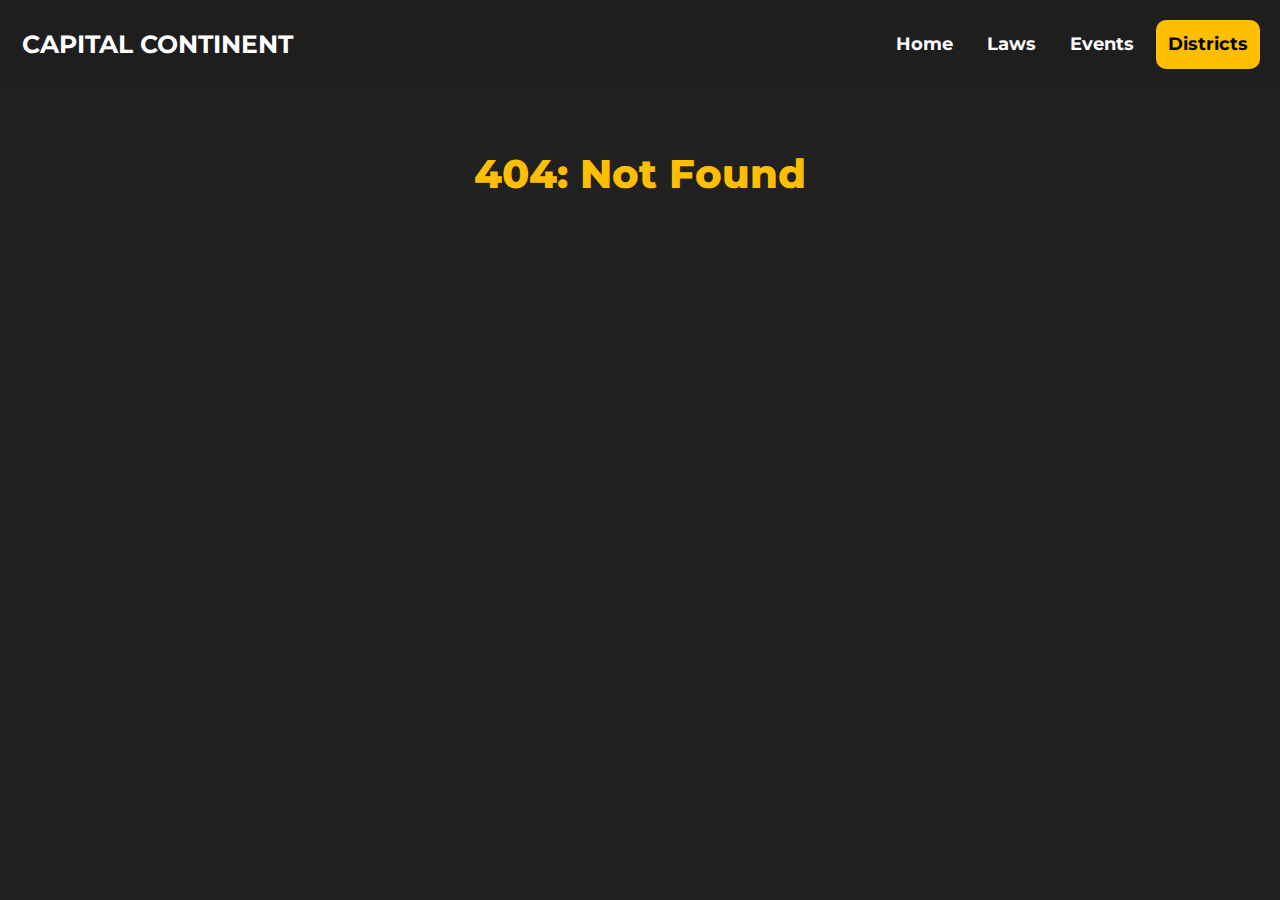
==== districs.html @ 322e9d77 "Add files via upload" ====
<!DOCTYPE html>
<html lang="en">
<head>
    <meta charset="UTF-8">
    <meta http-equiv="X-UA-Compatible" content="IE=edge">
    <meta name="viewport" content="width=device-width, initial-scale=1.0">
    <title>CAPITAL CONTINENT - Districs</title>

    <link rel="stylesheet" href="css/districs.css">

    <link rel="icon" type="image/x-icon" href="/images/round-flag.png">

    <link rel="preconnect" href="https://fonts.googleapis.com">
    <link rel="preconnect" href="https://fonts.gstatic.com" crossorigin>
    <link href="https://fonts.googleapis.com/css2?family=Montserrat:ital,wght@0,100;0,200;0,300;0,400;0,500;0,600;0,700;0,800;0,900;1,100;1,200;1,300;1,400;1,500;1,600;1,700;1,800;1,900&display=swap" rel="stylesheet">
</head>
<body>
    <header>
        <div class="header">
            <a href="index.html" class="logo">CAPITAL CONTINENT</a>
            <div class="header-right">
                <a href="index.html">Home</a>
                <a href="laws.html">Laws</a>
                <a href="events.html">Events</a>
                <a class="active" href="districs.html">Districts</a>
            </div>
        </div>
    </header>

    <main>
        <section>
            <div class="main-content">
                <!--
                <div class="district">
                    <div class="image-container">
                        <img src="images/capital-city-district.png" alt="District Image">
                    </div>
                    <h1>CAPITAL CITY</h1>
                </div>
                -->
                <div class="district">
                    <h1>404: Not Found</h1>
                </div>
            </div>
        </section>
    </main>

</body>
</html>
---- css/districs.css ----
:root {
    --dark-theme: #212121;
    --header-color: #1e1e1e;
    --capital-yellow: #ffbe00;
}




* {
    box-sizing: border-box;
    margin: 0;
    padding: 0;
}

body {
    background: var(--dark-theme);
    font-family: 'Montserrat', sans-serif;
}

html, body {
    overflow-x: hidden;
}

/* Style the header with a grey background and some padding */
.header {
    overflow: hidden;
    background-color: var(--header-color);
    padding: 20px 10px;
}

/* Style the header links */
.header a {
    float: left;
    color: rgb(255, 255, 255);
    text-align: center;
    padding: 12px;
    text-decoration: none;
    font-size: 18px;
    line-height: 25px;
    border-radius: 4px;
}

/* Style the logo link (notice that we set the same value of line-height and font-size to prevent the header to increase when the font gets bigger */
.header a.logo {
    font-size: 25px;
    font-weight: bolder;
}

/* Change the background color on mouse-over */
.header a:hover {
    background-color: #232323;
    color: var(--capital-yellow);
    border-radius: 10px;
}

/* Style the active/current link*/
.header a.active {
    background-color: var(--capital-yellow);
    color: rgb(0, 0, 0);
    border-radius: 10px;
}
  
/* Float the link section to the right */
.header-right {
    float: right;
    padding-right: 10px;
    font-weight: bold;
}

/* Add some spacing between the links in the header-right section */
.header-right a {
    margin-left: 10px;
}
  
/* Add media queries for responsiveness - when the screen is 500px wide or less, stack the links on top of each other */
@media screen and (max-width: 500px) {
    .header a {
        float: none;
        display: block;
        text-align: left;
    }
    .header-right {
        float: none;
        padding-bottom: 20px;
    }
    .header a.logo {
        padding-bottom: 40px;
        text-align: center;
    }
}




/* Center all district divs */
.main-content {
    display: flex;
    justify-content: center;
    flex-wrap: wrap; /* Allow wrapping of districts */
  }
  
  /* Style each district */
  .district {
    text-align: center;
    margin: 50px 30px;
    width: 100%; /* Set the width to 100% to occupy the full width of the container */
  }
  
  .district img {
    margin-left: auto; /* Center the image horizontally */
    margin-right: auto;
    max-width: 800px; /* Set a maximum width of 800px */
    width: 100%; /* Allow the image to scale within the maximum width */
    height: auto; /* Maintain aspect ratio */
  }

.district h1 {
    padding-top: 10px;
    font-weight: 800;
    font-size: 40px;
    color: var(--capital-yellow);

}

@media screen and (max-width: 600px) {
    .district h1 {
        font-size: 20px;
    
    }
}
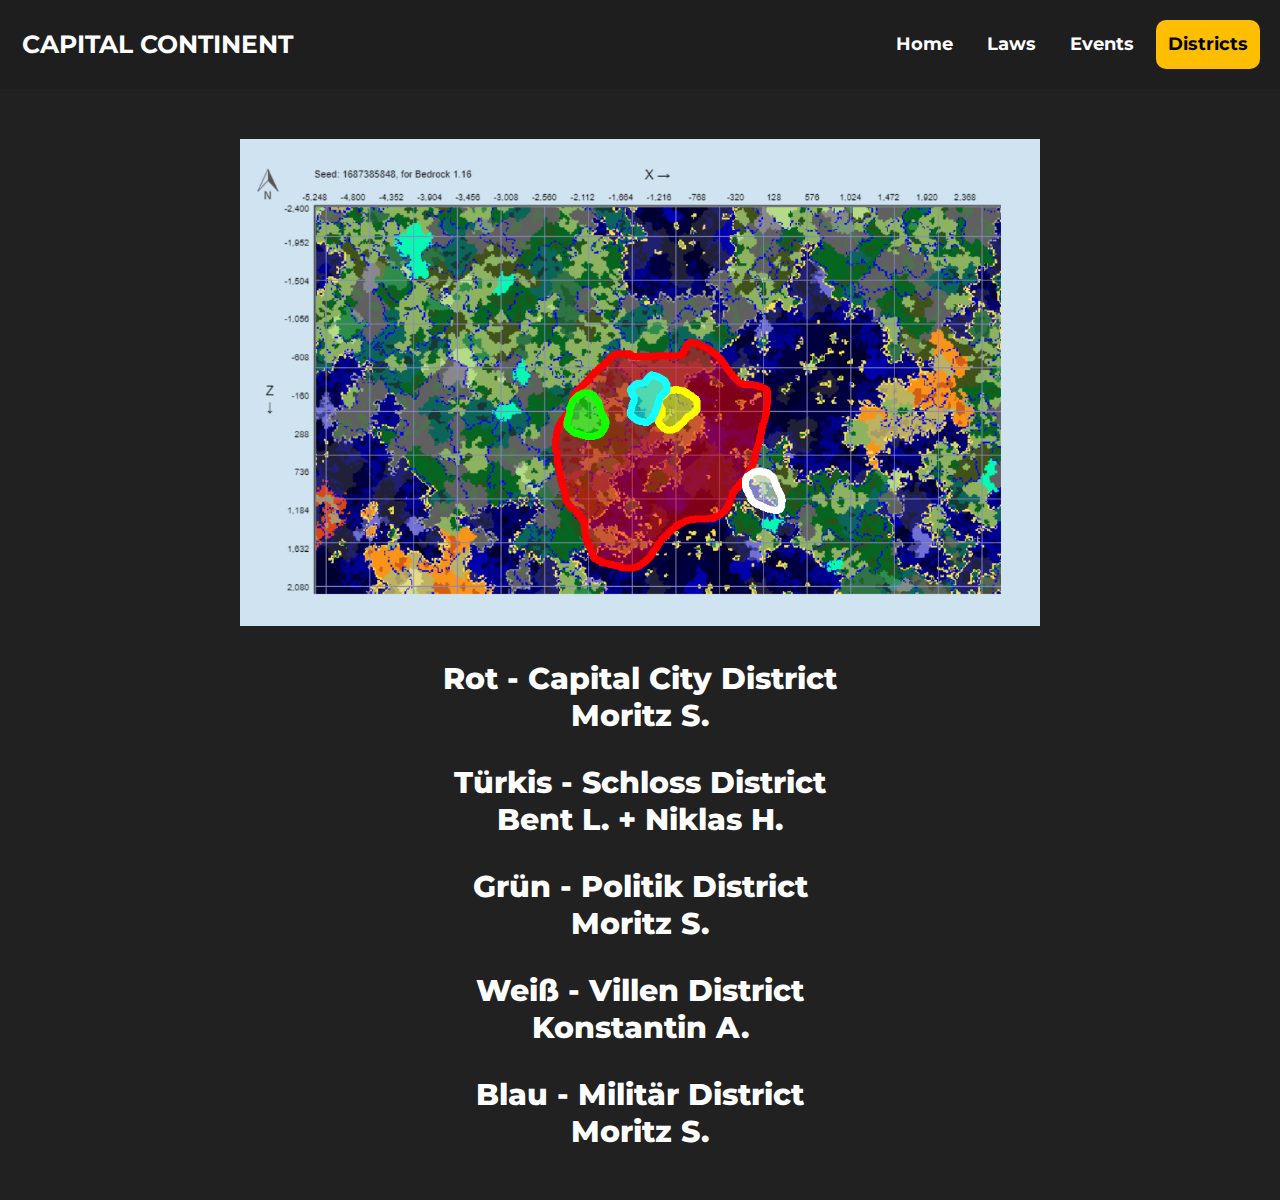
==== commit 6e92bb14: "Added first 3 laws" ====
--- a/districs.html
+++ b/districs.html
@@ -30,16 +30,36 @@
     <main>
         <section>
             <div class="main-content">
-                <!--
                 <div class="district">
                     <div class="image-container">
-                        <img src="images/capital-city-district.png" alt="District Image">
+                        <img src="images/zones.png" alt="District Image">
                     </div>
-                    <h1>CAPITAL CITY</h1>
-                </div>
-                -->
-                <div class="district">
-                    <h1>404: Not Found</h1>
+
+                        <h2>Rot - Capital City District
+                            <br>
+                            Moritz S.
+                        </h2>
+
+                        <h2>Türkis - Schloss District
+                            <br>
+                            Bent L. + Niklas H.
+                        </h2>
+
+                        <h2>Grün - Politik District
+                            <br>
+                            Moritz S.
+                        </h2>
+
+                        <h2>Weiß - Villen District
+                            <br>
+                            Konstantin A.
+                        </h2>
+
+                        <h2>Blau - Militär District
+                            <br>
+                            Moritz S.
+                        </h2>
+
                 </div>
             </div>
         </section>
--- a/css/districs.css
+++ b/css/districs.css
@@ -115,17 +115,17 @@
     height: auto; /* Maintain aspect ratio */
   }
 
-.district h1 {
-    padding-top: 10px;
+.district h2 {
+    padding-top: 30px;
     font-weight: 800;
-    font-size: 40px;
-    color: var(--capital-yellow);
+    font-size: 30px;
+    color: #FFF;
 
 }
 
 @media screen and (max-width: 600px) {
-    .district h1 {
-        font-size: 20px;
+    .district h2 {
+        font-size: 15px;
     
     }
 }